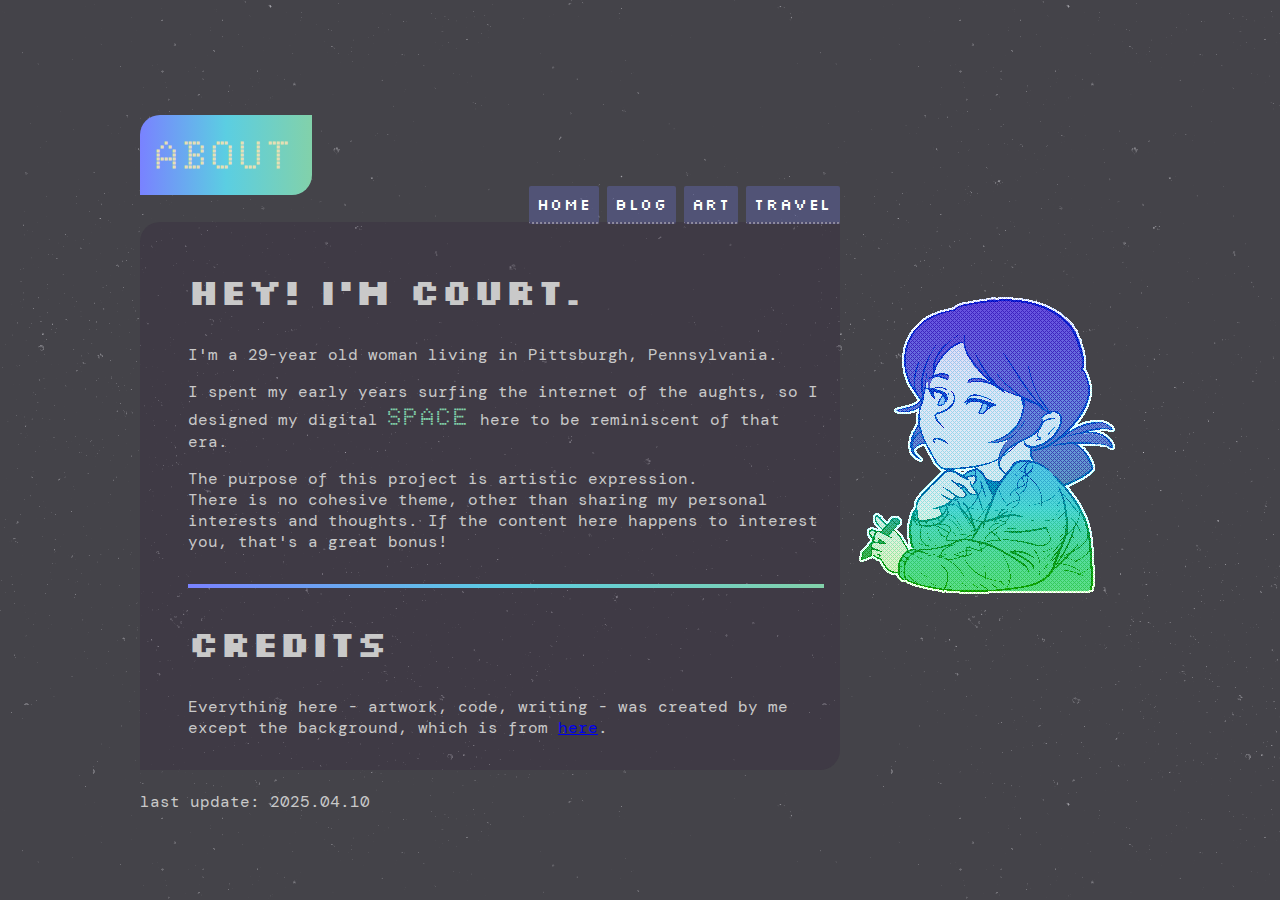
==== about.html @ eb349ef9 "Update about.html" ====
<!DOCTYPE html>
<html lang="en">
<head>
    <title>chromonospace</title>
    <meta charset="UTF-8">
    <meta name="author" content="Courtney Cavanah">
    <meta name="description" content="Personal website and blog">
    <meta name="viewport" content="width=device-width, initial-scale=1.0">
    <link href="style.css" rel="stylesheet">
</head>
<body>
    <div class="imgfloat">
        <div class="container-y">
            <header>
                <h1>about</h1>
                <nav>
                    <a href="">home</a>
                    <a href="blog.html">blog</a>
                    <a href="art.html">art</a>
                    <a href="travel.html">travel</a>
                </nav>
            </header>
            <section class="container-x">
                <div class="text">
                    <h2>Hey! I'm Court.</h2>
                    <p>I'm a 29-year old woman living in Pittsburgh, Pennsylvania.</p>
                    <p>I spent my early years surfing the internet of the aughts, so I designed my digital  <strong>space</strong> here to be reminiscent of that era.</p>
                    <p>The purpose of this project is artistic expression.<br>
                    There is no cohesive theme, other than sharing my personal interests and thoughts. If the content here happens to interest you, that's a great bonus! 
                    </p>
                    <hr>
                    <h2>Credits</h2>
                    <p>Everything here - artwork, code, writing - was created by me except the background, which is from <a href="https://www.toptal.com/designers/subtlepatterns/stardust/">here</a>.
                    </p>
                </div>
            </section>
            <span><br>last update: 2025.04.10</span>
        </div>
        <div>
            <img src="images/avatar2.png">
        </div>
    </div>
</body>
</html>
---- style.css ----
@import url('https://fonts.googleapis.com/css2?family=DM+Mono:ital,wght@0,300;0,400;0,500;1,300;1,400;1,500&family=Doto:wght@100..900&family=Montserrat:ital,wght@0,100..900;1,100..900&family=Silkscreen&family=Sixtyfour&display=swap');

body {
  background-color: rgb(49, 49, 49);
  background-image: url(images/stardust.png);
  color: #c9c9c9;
  font-family: 'DM Mono', monospace;
  font-size: 16px;
  display: flex;
  justify-content: center;
  align-items: center;
  min-height: 100vh;
  margin: 0;
}

section {
  background: rgba(44, 28, 56, 0.219);
  border-radius: 20px 0px;
  padding: 1rem;
}

section strong {
  font-family: 'Doto', monospace;
  font-weight: 700;
  font-style: normal;
  text-transform: uppercase;
  font-size: 24px;
  color: rgb(130, 209, 170);
  letter-spacing: 0.1em;
}

hr {
  border: none;
  height: 4px;
  background: linear-gradient(to right, rgb(121, 130, 255), rgb(91, 206, 226), rgb(130, 209, 170));
  margin: 2em 0;
}

h1 {
  color: #e6e0b3;
  background-image: linear-gradient(to right, rgb(121, 130, 255), rgb(91, 206, 226), rgb(130, 209, 170));
  border-radius: 20px 0px;
  font-family: 'Doto', monospace;
  font-weight: 700;
  text-transform: uppercase;
  font-size: 2.5rem;
  letter-spacing: 0.1em;
  white-space: nowrap;
  overflow: hidden;
  display: inline-block;
  padding: 1rem;
}

h2 { 
  font-family: 'Silkscreen', monospace;
  font-size: 36px;
}

header {
  display: flex;
  align-items: flex-end;
  justify-content: space-between !important;
  width: 100%;
}


nav {
  font-family: 'Silkscreen', monospace;
  align-items: center;
  display: inline-block;
  margin-bottom: 0.5rem;
}

nav a {
  color:rgb(255, 255, 255);
  text-decoration: none;
  text-align: center;
  letter-spacing: 0.1em;
  font-size: 1rem;
  padding: 0.5rem;
  width: 20%;
  border-radius: 2px;
  border-bottom: 2px rgba(255, 255, 255, 0.5) dotted;
}

nav a:link, a:visited, a:active {
  background-color: rgba(121, 130, 255, 0.25);
}

nav a:hover {
  background-color: rgba(91, 206, 226, 0.25);
}

#index {
  max-width: 400px;
  text-align: center;
  align-items: center;
}

#index h1 {
width: 100%;
padding: 1rem 0rem;
}


.container-x {
  display: flex;
  flex-direction: row;
  align-items: flex-start;
  justify-content: space-between;
  gap: 1rem;
}

.container-y {
  display: flex;
  flex-direction: column;
  align-items: flex-start;
  max-width: 700px;
}

.imgfloat {
  display: flex;
  flex-direction: row;
  justify-content: space-between;
  align-items: center;
}

.imgfloat img {
  max-width: 100%;
  height: auto;
  object-fit: contain;
}

.text {
  margin-left: 2rem;
}

.art-container {
  display: grid;
  grid-template-columns: repeat(4, 1fr);
  grid-template-rows: repeat(3, 1fr);
  width: 70%;
  gap: 50px;
}

.art-thumbnail {
  width: 100%;
  height: 100%;
  overflow: hidden;
}

.art-thumbnail img {
  width: 100%;
  height: 100%;
  object-fit: cover;
  display: block;
}
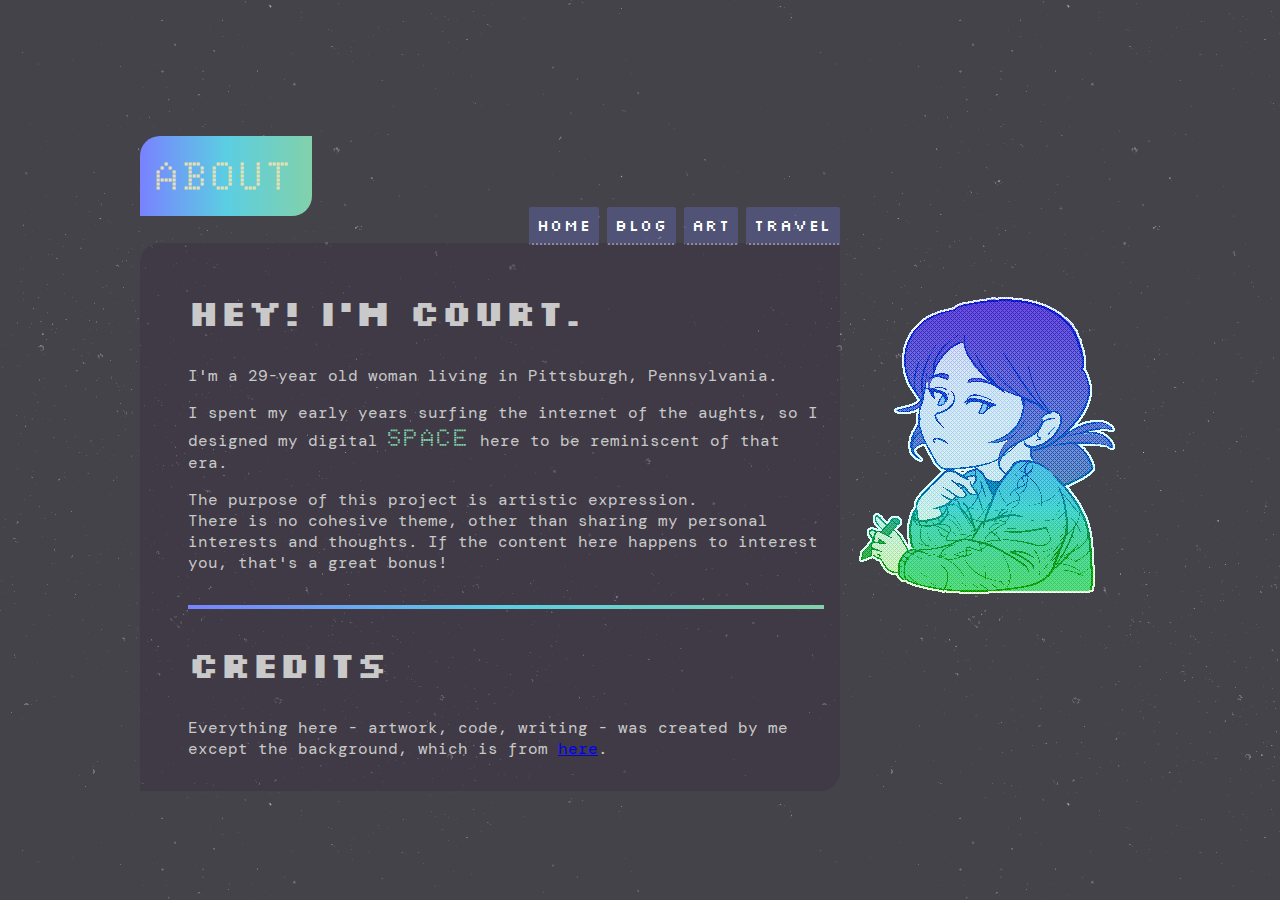
==== commit e66e5afd: "Update about.html" ====
--- a/about.html
+++ b/about.html
@@ -3,8 +3,7 @@
 <head>
     <title>chromonospace</title>
     <meta charset="UTF-8">
-    <meta name="author" content="Courtney Cavanah">
-    <meta name="description" content="Personal website and blog">
+    <meta name="description" content="personal website and blog">
     <meta name="viewport" content="width=device-width, initial-scale=1.0">
     <link href="style.css" rel="stylesheet">
 </head>
@@ -14,7 +13,7 @@
             <header>
                 <h1>about</h1>
                 <nav>
-                    <a href="">home</a>
+                    <a href="index.html">home</a>
                     <a href="blog.html">blog</a>
                     <a href="art.html">art</a>
                     <a href="travel.html">travel</a>
@@ -34,11 +33,11 @@
                     </p>
                 </div>
             </section>
-            <span><br>last update: 2025.04.10</span>
         </div>
         <div>
             <img src="images/avatar2.png">
         </div>
     </div>
+    <script src="script.js"></script>
 </body>
 </html>
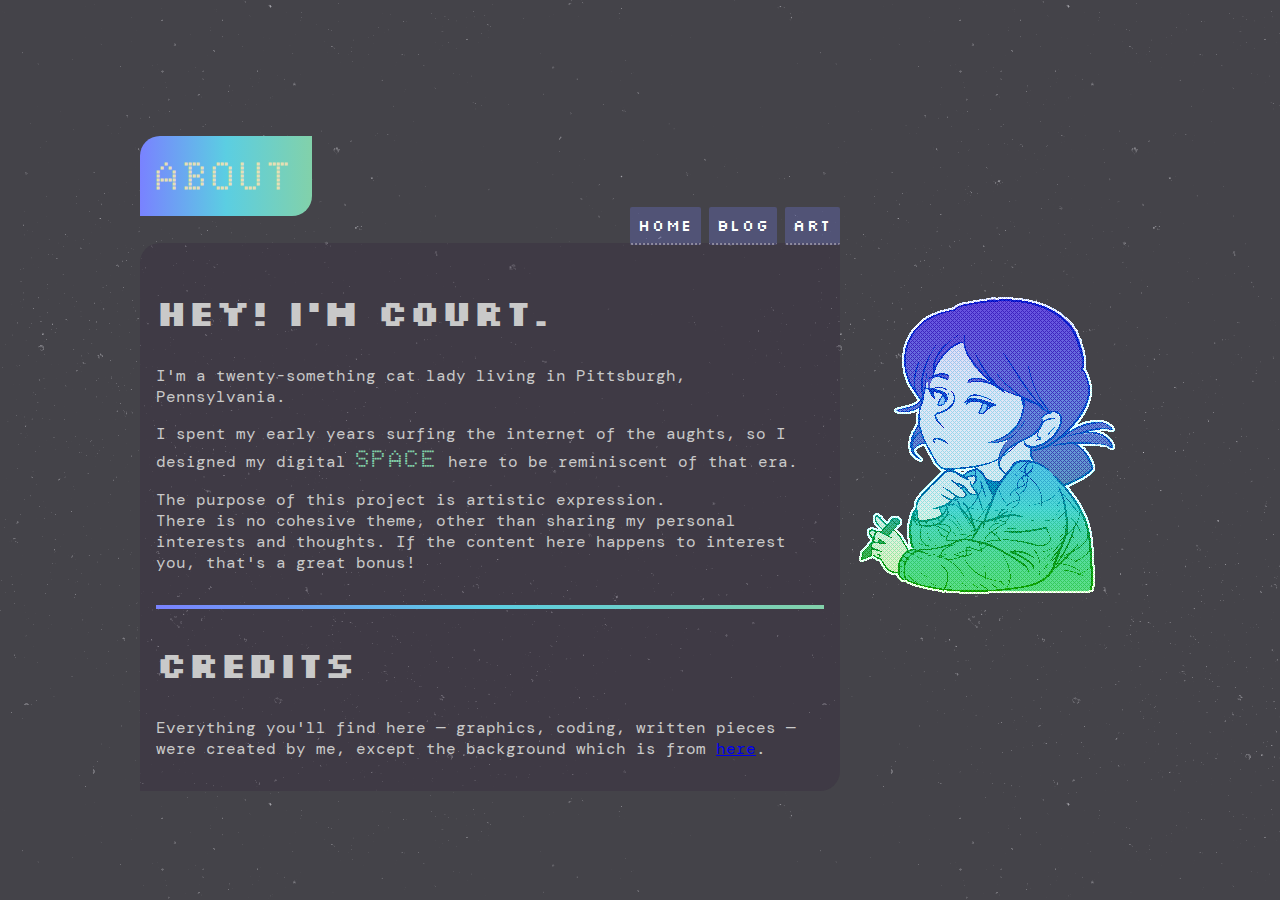
==== commit 83dd1b0b: "Update about.html" ====
--- a/about.html
+++ b/about.html
@@ -1,11 +1,11 @@
 <!DOCTYPE html>
 <html lang="en">
 <head>
-    <title>chromonospace</title>
     <meta charset="UTF-8">
-    <meta name="description" content="personal website and blog">
+    <meta name="description" content="introduction page">
     <meta name="viewport" content="width=device-width, initial-scale=1.0">
     <link href="style.css" rel="stylesheet">
+    <title>CHROMONOSPACE - about</title>
 </head>
 <body>
     <div class="imgfloat">
@@ -16,23 +16,22 @@
                     <a href="index.html">home</a>
                     <a href="blog.html">blog</a>
                     <a href="art.html">art</a>
-                    <a href="travel.html">travel</a>
                 </nav>
             </header>
-            <section class="container-x">
-                <div class="text">
+            <div class="container-x">
+                <section>
                     <h2>Hey! I'm Court.</h2>
-                    <p>I'm a 29-year old woman living in Pittsburgh, Pennsylvania.</p>
+                    <p>I'm a twenty-something cat lady living in Pittsburgh, Pennsylvania.</p>
                     <p>I spent my early years surfing the internet of the aughts, so I designed my digital  <strong>space</strong> here to be reminiscent of that era.</p>
                     <p>The purpose of this project is artistic expression.<br>
                     There is no cohesive theme, other than sharing my personal interests and thoughts. If the content here happens to interest you, that's a great bonus! 
                     </p>
                     <hr>
                     <h2>Credits</h2>
-                    <p>Everything here - artwork, code, writing - was created by me except the background, which is from <a href="https://www.toptal.com/designers/subtlepatterns/stardust/">here</a>.
+                    <p>Everything you'll find here — graphics, coding, written pieces — were created by me, except the background which is from <a href="https://www.toptal.com/designers/subtlepatterns/stardust/">here</a>.
                     </p>
-                </div>
-            </section>
+                </section>
+            </div>
         </div>
         <div>
             <img src="images/avatar2.png">
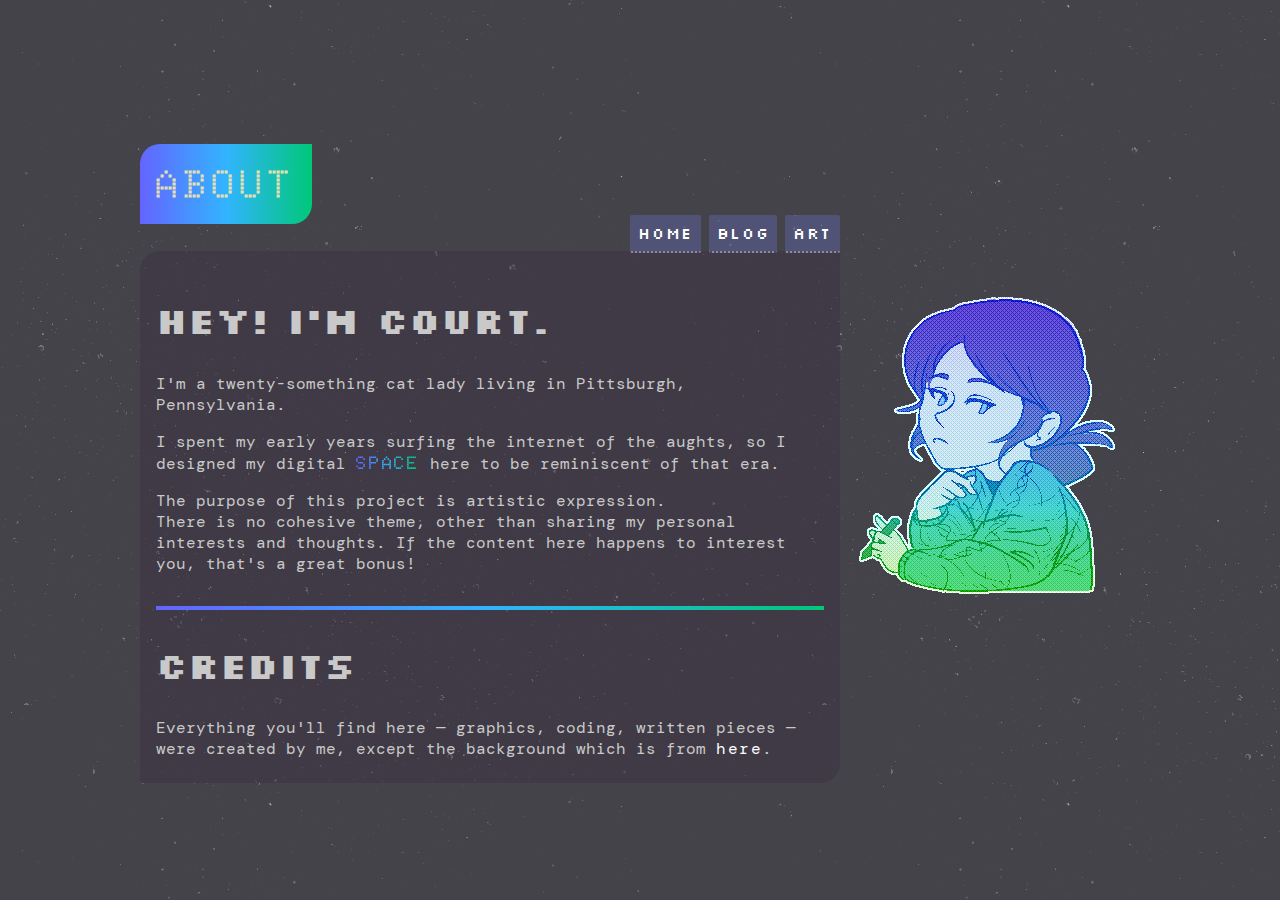
==== commit 83e47c9c: "Update about.html" ====
--- a/about.html
+++ b/about.html
@@ -3,7 +3,7 @@
 <head>
     <meta charset="UTF-8">
     <meta name="description" content="introduction page">
-    <meta name="viewport" content="width=device-width, initial-scale=1.0">
+    <meta name="viewport" content="width=1024">
     <link href="style.css" rel="stylesheet">
     <title>CHROMONOSPACE - about</title>
 </head>
--- a/style.css
+++ b/style.css
@@ -17,28 +17,55 @@
   background: rgba(44, 28, 56, 0.219);
   border-radius: 20px 0px;
   padding: 1rem;
+  max-height: 500px;
+  overflow-y: auto;
+  width: 100%;
 }
 
-section strong {
+section.blog {
+  width: 800px;
+}
+
+section::-webkit-scrollbar {
+  width: 8px;
+}
+
+section::-webkit-scrollbar-track {
+  background: transparent;
+}
+
+section::-webkit-scrollbar-thumb {
+  background-color: rgba(0, 0, 0, 0.2);
+  border-radius: 10px;
+}
+
+section::-webkit-scrollbar-thumb:hover {
+  background-color: rgba(0, 0, 0, 0.5); 
+}
+
+strong {
+  background-image: linear-gradient(to right, rgb(100, 100, 255), rgb(50, 180, 255), rgb(0, 200, 120));
   font-family: 'Doto', monospace;
-  font-weight: 700;
+  -webkit-background-clip: text;
+  color: transparent;
   font-style: normal;
   text-transform: uppercase;
-  font-size: 24px;
-  color: rgb(130, 209, 170);
   letter-spacing: 0.1em;
+  font-weight: 900;
+  font-size: 18px;
+  background-size: 100% 100%;
 }
 
 hr {
   border: none;
   height: 4px;
-  background: linear-gradient(to right, rgb(121, 130, 255), rgb(91, 206, 226), rgb(130, 209, 170));
+  background: linear-gradient(to right, rgb(100, 100, 255), rgb(50, 180, 255), rgb(0, 200, 120));
   margin: 2em 0;
 }
 
 h1 {
   color: #e6e0b3;
-  background-image: linear-gradient(to right, rgb(121, 130, 255), rgb(91, 206, 226), rgb(130, 209, 170));
+  background-image: linear-gradient(to right, rgb(100, 100, 255), rgb(50, 180, 255), rgb(0, 200, 120));
   border-radius: 20px 0px;
   font-family: 'Doto', monospace;
   font-weight: 700;
@@ -89,6 +116,19 @@
 
 nav a:hover {
   background-color: rgba(91, 206, 226, 0.25);
+  color:rgb(255, 255, 255);
+
+}
+
+a {
+  color:rgb(255, 255, 255);
+  text-decoration: none;
+  text-align: center;
+  letter-spacing: 0.1em;
+}
+
+a:hover {
+  color: rgb(100, 100, 255)
 }
 
 #index {
@@ -109,6 +149,7 @@
   align-items: flex-start;
   justify-content: space-between;
   gap: 1rem;
+  width: 100%;
 }
 
 .container-y {
@@ -131,10 +172,6 @@
   object-fit: contain;
 }
 
-.text {
-  margin-left: 2rem;
-}
-
 .art-container {
   display: grid;
   grid-template-columns: repeat(4, 1fr);
@@ -154,4 +191,4 @@
   height: 100%;
   object-fit: cover;
   display: block;
-}+}
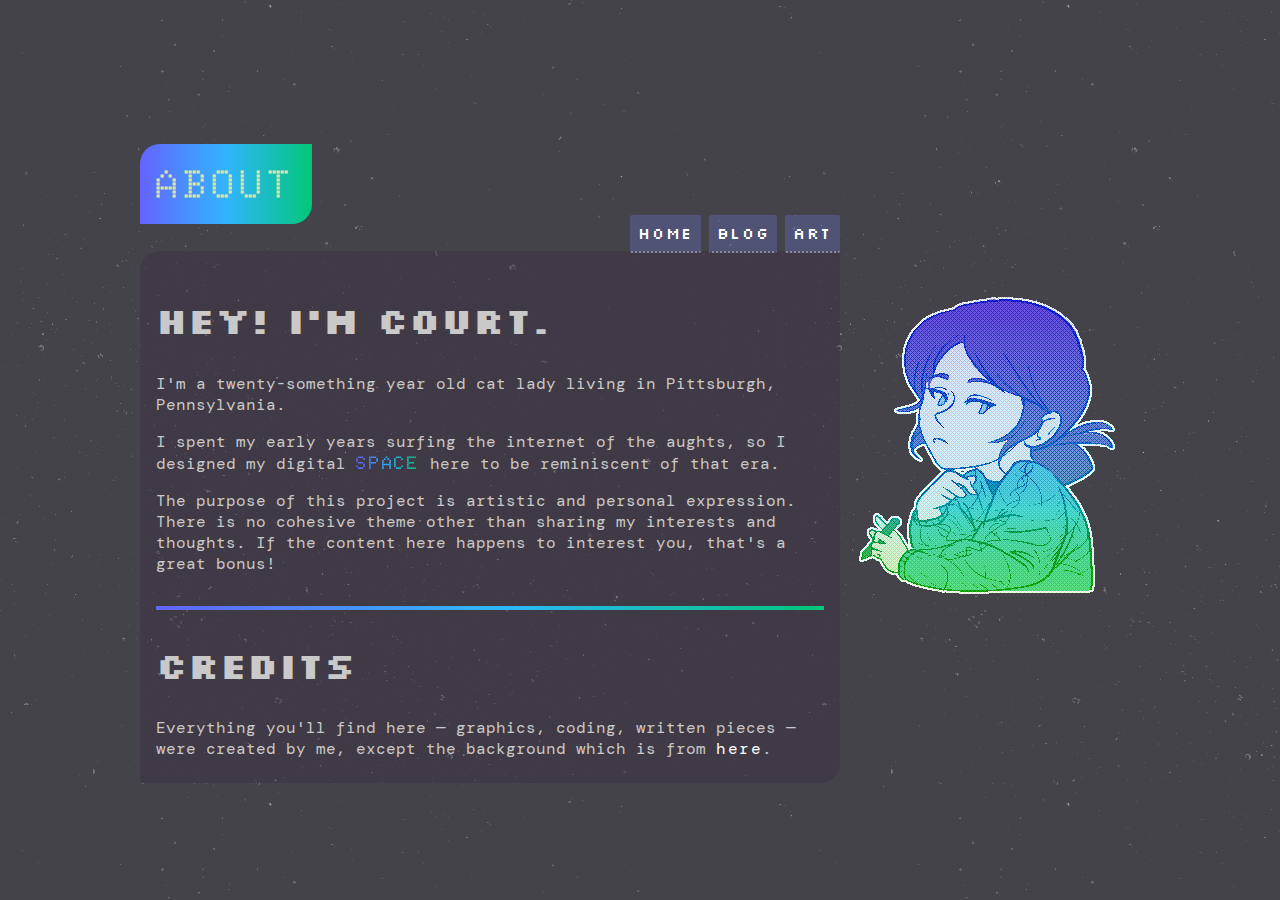
==== commit 9ca5bc18: "Update about.html" ====
--- a/about.html
+++ b/about.html
@@ -13,7 +13,7 @@
             <header>
                 <h1>about</h1>
                 <nav>
-                    <a href="index.html">home</a>
+                    <a href="/">home</a>
                     <a href="blog.html">blog</a>
                     <a href="art.html">art</a>
                 </nav>
@@ -21,10 +21,10 @@
             <div class="container-x">
                 <section>
                     <h2>Hey! I'm Court.</h2>
-                    <p>I'm a twenty-something cat lady living in Pittsburgh, Pennsylvania.</p>
-                    <p>I spent my early years surfing the internet of the aughts, so I designed my digital  <strong>space</strong> here to be reminiscent of that era.</p>
-                    <p>The purpose of this project is artistic expression.<br>
-                    There is no cohesive theme, other than sharing my personal interests and thoughts. If the content here happens to interest you, that's a great bonus! 
+                    <p>I'm a twenty-something year old cat lady living in Pittsburgh, Pennsylvania.</p>
+                    <p>I spent my early years surfing the internet of the aughts, so I designed my digital <strong>space</strong> here to be reminiscent of that era.</p>
+                    <p>The purpose of this project is artistic and personal expression.<br>
+                    There is no cohesive theme other than sharing my interests and thoughts. If the content here happens to interest you, that's a great bonus! 
                     </p>
                     <hr>
                     <h2>Credits</h2>
